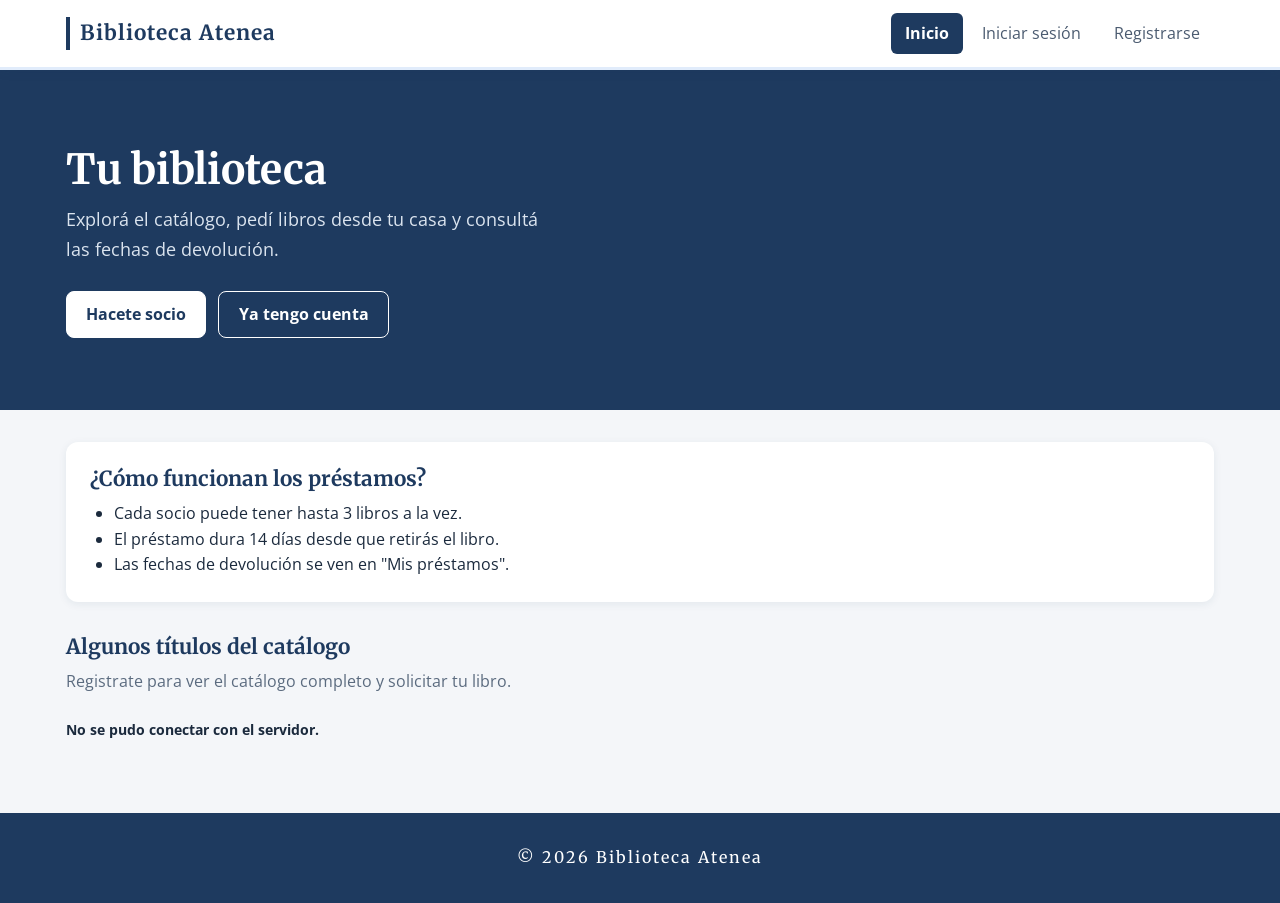
==== index.html @ a040dfe0 "TPI Biblioteca Atenea - Sistema de alquiler y préstamo de libros" ====
<!DOCTYPE html>
<html lang="es">
<head>
    <meta charset="UTF-8">
    <meta name="viewport" content="width=device-width, initial-scale=1.0">
    <title>Biblioteca Atenea - Préstamo de libros</title>
    <link href="https://fonts.googleapis.com/css2?family=Merriweather:wght@400;700&family=Open+Sans:wght@400;600;700&display=swap" rel="stylesheet">
    <link rel="stylesheet" href="css/styles.css">
</head>
<body>
    <header id="encabezado" class="encabezado"></header>

    <main>
        <section class="hero">
            <div class="contenedor">
                <h1>Tu biblioteca</h1>
                <p>Explorá el catálogo, pedí libros desde tu casa y consultá las fechas de devolución.</p>
                <div id="acciones" class="hero-acciones">
                    <a class="btn btn-acento" href="registro.html">Hacete socio</a>
                    <a class="btn btn-claro" href="login.html">Ya tengo cuenta</a>
                </div>
            </div>
        </section>

        <div class="contenedor">
            <section class="panel info-prestamos">
                <h2>¿Cómo funcionan los préstamos?</h2>
                <ul class="lista">
                    <li>Cada socio puede tener hasta 3 libros a la vez.</li>
                    <li>El préstamo dura 14 días desde que retirás el libro.</li>
                    <li>Las fechas de devolución se ven en "Mis préstamos".</li>
                </ul>
            </section>

            <section class="seccion">
                <h2>Algunos títulos del catálogo</h2>
                <p class="texto-suave">Registrate para ver el catálogo completo y solicitar tu libro.</p>
                <div id="destacados" class="grilla-libros"></div>
            </section>
        </div>
    </main>

    <div id="mensaje" class="mensaje oculto"></div>

    <footer class="pie">
        <p>&copy; 2026 Biblioteca Atenea</p>
    </footer>

    <script src="js/config.js"></script>
    <script src="js/api.js"></script>
    <script src="js/auth.js"></script>
    <script src="js/ui.js"></script>
    <script src="js/paginas/inicio.js"></script>
</body>
</html>
---- css/styles.css ----
/* Estilos generales - Biblioteca Atenea */

/* reset */
* {
    margin: 0;
    padding: 0;
    box-sizing: border-box;
}

body {
    font-family: 'Open Sans', Arial, Helvetica, sans-serif;
    font-size: 1rem;
    line-height: 1.6;
    color: #1b2a3d;
    background-color: #f4f6f9;
    min-height: 100vh;
    display: flex;
    flex-direction: column;
}

main {
    flex: 1;
    padding-bottom: 2rem;
}

h1, h2, h3 {
    font-family: 'Merriweather', Georgia, serif;
    color: #1e3a5f;
    line-height: 1.3;
    margin-bottom: 0.5rem;
}

h1 { font-size: 1.9rem; }
h2 { font-size: 1.3rem; }
h3 { font-size: 1.1rem; }

p {
    margin-bottom: 0.5rem;
}

a {
    color: #1e3a5f;
}

img {
    max-width: 100%;
}

input, select, button {
    font-family: inherit;
    font-size: 1rem;
}

/* clases de ayuda */
.oculto {
    display: none !important;
}

.texto-suave {
    color: #5b6b7f;
}

.centrado {
    text-align: center;
    margin-top: 1rem;
}

.contenedor {
    width: 100%;
    max-width: 1180px;
    margin: 0 auto;
    padding: 0 1rem;
}

/* encabezado y menú */
.encabezado {
    background-color: #ffffff;
    color: #1e3a5f;
    position: sticky;
    top: 0;
    z-index: 10;
    border-bottom: 3px solid #e1ecfb;
    box-shadow: 0 2px 10px rgba(30, 58, 95, 0.08);
}

.barra-superior {
    display: flex;
    flex-wrap: wrap;
    justify-content: space-between;
    align-items: center;
    min-height: 4.2rem;
}

.logo {
    color: #1e3a5f;
    text-decoration: none;
    font-family: 'Merriweather', Georgia, serif;
    font-size: 1.3rem;
    font-weight: bold;
    letter-spacing: 1px;
    border-left: 4px solid #1e3a5f;
    padding-left: 0.6rem;
}

.btn-menu {
    background: none;
    border: 1px solid #1e3a5f;
    color: #1e3a5f;
    padding: 0.4rem 0.8rem;
    border-radius: 6px;
    cursor: pointer;
}

/* en celular el menú está oculto hasta tocar el botón */
.menu {
    display: none;
    width: 100%;
    padding-bottom: 1rem;
}

.menu.abierto {
    display: block;
}

.menu ul {
    list-style: none;
}

.menu a {
    display: block;
    padding: 0.5rem 0.9rem;
    color: #4b5b70;
    text-decoration: none;
    border-radius: 6px;
    transition: background-color 0.2s, color 0.2s;
}

.menu a:hover {
    background-color: #eef2f7;
    color: #1e3a5f;
}

.menu a.activo {
    background-color: #1e3a5f;
    color: #ffffff;
    font-weight: bold;
}

.usuario {
    display: flex;
    justify-content: space-between;
    align-items: center;
    gap: 0.75rem;
    margin-top: 0.75rem;
    padding-top: 0.75rem;
    border-top: 1px solid #e1ecfb;
    font-size: 0.9rem;
}

/* en pantallas grandes el menú queda en una sola fila */
@media (min-width: 900px) {
    .btn-menu {
        display: none;
    }

    .menu {
        display: flex;
        width: auto;
        align-items: center;
        gap: 1.5rem;
        padding: 0;
    }

    .menu ul {
        display: flex;
        gap: 0.25rem;
    }

    .usuario {
        margin: 0;
        padding: 0 0 0 1.5rem;
        border-top: none;
        border-left: 1px solid #e1ecfb;
    }
}

/* botones */
.btn {
    display: inline-block;
    padding: 0.6rem 1.2rem;
    border: 1px solid #1e3a5f;
    border-radius: 8px;
    background-color: #1e3a5f;
    color: #ffffff;
    font-weight: bold;
    text-decoration: none;
    text-align: center;
    cursor: pointer;
    transition: background-color 0.2s, transform 0.2s, box-shadow 0.2s;
}

.btn:hover {
    background-color: #1e3a5f;
    transform: translateY(-2px);
    box-shadow: 0 4px 10px rgba(30, 58, 95, 0.15);
}

.btn:disabled {
    opacity: 0.55;
    cursor: not-allowed;
    transform: none;
    box-shadow: none;
}

.btn-secundario {
    background-color: #ffffff;
    color: #1e3a5f;
    border-color: #cfd8e3;
}

.btn-secundario:hover {
    background-color: #eef2f7;
}

.btn-acento {
    background-color: #ffffff;
    border-color: #ffffff;
    color: #1e3a5f;
}

.btn-acento:hover {
    background-color: #d0e0f7;
}

.btn-claro {
    background: none;
    border-color: #1e3a5f;
    color: #1e3a5f;
}

.btn-claro:hover {
    background-color: #1e3a5f;
    color: #ffffff;
}

/* botón de eliminar: borde verde oscuro para diferenciarlo de los demás */
.btn-peligro {
    background-color: #ffffff;
    border-color: #1b2a3d;
    color: #1b2a3d;
}

.btn-peligro:hover {
    background-color: #1b2a3d;
    color: #ffffff;
}

.btn-chico {
    padding: 0.3rem 0.7rem;
    font-size: 0.85rem;
}

.btn-bloque {
    width: 100%;
}

.botones {
    display: flex;
    flex-wrap: wrap;
    gap: 0.5rem;
}

/* paneles y estructura de páginas */
.panel {
    background-color: #ffffff;
    border-radius: 12px;
    padding: 1.5rem;
    margin-bottom: 1.25rem;
    box-shadow: 0 2px 8px rgba(30, 58, 95, 0.08);
}

/* login y registro: tarjeta centrada con una franja de color arriba */
.panel-form {
    max-width: 440px;
    margin: 3rem auto;
    border-top: 5px solid #1e3a5f;
    box-shadow: 0 8px 24px rgba(30, 58, 95, 0.12);
}

.panel-form h1 {
    text-align: center;
}

.panel-angosto {
    max-width: 720px;
    margin: 2rem auto;
}

.cabecera {
    margin: 2rem 0 1.25rem;
    padding-bottom: 1rem;
    border-bottom: 2px solid #e1ecfb;
}

.cabecera-con-controles {
    display: flex;
    flex-wrap: wrap;
    justify-content: space-between;
    align-items: flex-end;
    gap: 1rem;
}

.seccion {
    margin: 2rem 0;
}

.dos-columnas {
    display: grid;
    grid-template-columns: 1fr;
    gap: 1.25rem;
    align-items: start;
}

@media (min-width: 960px) {
    .dos-columnas {
        grid-template-columns: 340px 1fr;
    }
}

/* formularios */
.formulario {
    display: flex;
    flex-direction: column;
    gap: 0.4rem;
}

.formulario label,
.campo label {
    font-weight: 600;
    font-size: 0.9rem;
    color: #1e3a5f;
}

.formulario input,
.formulario select,
.campo input,
.campo select,
.acciones select {
    width: 100%;
    padding: 0.6rem 0.8rem;
    border: 1px solid #cfd8e3;
    border-radius: 8px;
    background-color: #ffffff;
    margin-bottom: 0.5rem;
    transition: border-color 0.2s, box-shadow 0.2s;
}

.acciones select {
    width: auto;
    margin: 0;
    padding: 0.35rem 0.6rem;
}

input:focus,
select:focus {
    outline: none;
    border-color: #1e3a5f;
    box-shadow: 0 0 0 3px rgba(30, 58, 95, 0.2);
}

.check {
    display: flex;
    align-items: center;
    gap: 0.5rem;
    cursor: pointer;
}

.formulario .check input {
    width: auto;
    margin: 0;
}

.error {
    color: #1b2a3d;
    font-size: 0.9rem;
    font-weight: bold;
}

.nota {
    background-color: #eef2f7;
    border-left: 4px solid #9db4d3;
    border-radius: 6px;
    padding: 0.6rem 0.9rem;
    font-size: 0.9rem;
}

/* barra de filtros: una columna en celular, varias en pantallas grandes */
.filtros {
    display: grid;
    grid-template-columns: 1fr;
    gap: 0.75rem;
    align-items: end;
    background-color: #ffffff;
    border-radius: 12px;
    padding: 1rem 1.25rem;
    margin-bottom: 1.5rem;
    box-shadow: 0 2px 8px rgba(30, 58, 95, 0.08);
}

.filtros .campo input,
.filtros .campo select {
    margin-bottom: 0;
}

@media (min-width: 640px) {
    .filtros {
        grid-template-columns: 1fr 1fr;
    }

    .campo-busqueda {
        grid-column: 1 / 3;
    }
}

@media (min-width: 1024px) {
    .filtros {
        grid-template-columns: 2fr 1fr 1fr auto auto;
    }

    .campo-busqueda {
        grid-column: auto;
    }
}

/* inicio */
.hero {
    background-color: #1e3a5f;
    color: #ffffff;
    padding: 4.5rem 0;
}

.hero h1 {
    color: #ffffff;
    font-size: 2.6rem;
}

.hero p {
    max-width: 50ch;
    font-size: 1.15rem;
    color: #dbe4ef;
}

/* sobre el fondo azul de la portada el botón va en blanco */
.hero .btn-claro {
    border-color: #ffffff;
    color: #ffffff;
}

.hero .btn-claro:hover {
    background-color: #ffffff;
    color: #1e3a5f;
}

.hero-acciones {
    display: flex;
    flex-wrap: wrap;
    gap: 0.75rem;
    margin-top: 1.75rem;
}

.info-prestamos {
    margin-top: 2rem;
}

.info-prestamos .lista {
    margin-bottom: 0;
}

/* cards de libros */
.grilla-libros {
    display: grid;
    grid-template-columns: repeat(auto-fill, minmax(200px, 1fr));
    gap: 1.5rem;
    margin-bottom: 2rem;
}

.card {
    display: flex;
    flex-direction: column;
    background-color: #ffffff;
    border-radius: 12px;
    overflow: hidden;
    box-shadow: 0 2px 8px rgba(30, 58, 95, 0.1);
    transition: transform 0.2s, box-shadow 0.2s;
}

.card:hover {
    transform: translateY(-5px);
    box-shadow: 0 10px 20px rgba(30, 58, 95, 0.18);
}

.portada {
    width: 100%;
    height: 280px;
    object-fit: cover;
    background-color: #e8edf3;
}

.portada-chica {
    width: 96px;
    height: 144px;
    object-fit: cover;
    border-radius: 6px;
    box-shadow: 0 4px 10px rgba(30, 58, 95, 0.2);
}

.portada-mini {
    width: 48px;
    height: 72px;
    object-fit: cover;
    border-radius: 4px;
    box-shadow: 0 2px 5px rgba(30, 58, 95, 0.2);
}

.card-cuerpo {
    display: flex;
    flex-direction: column;
    gap: 0.3rem;
    flex: 1;
    padding: 1rem;
}

.card-cuerpo h2,
.card-cuerpo h3 {
    font-size: 1rem;
    margin: 0;
}

/* separa los libros destacados de la frase de arriba */
.seccion .grilla-libros {
    margin-top: 1.5rem;
}

/* en la portada se muestran 4 libros: en pantallas grandes ocupan todo el ancho */
@media (min-width: 900px) {
    .seccion .grilla-libros {
        grid-template-columns: repeat(4, 1fr);
        gap: 2rem;
    }

    .seccion .portada {
        height: 370px;
    }
}

.card-cuerpo .btn {
    margin-top: auto;
    padding: 0.55rem 0.5rem;
    font-size: 0.9rem;
}

.autor {
    color: #5b6b7f;
    font-size: 0.9rem;
    margin: 0;
}

.dato {
    font-size: 0.8rem;
    color: #8a97a8;
    text-transform: uppercase;
    letter-spacing: 0.5px;
}

.disponibilidad {
    align-self: flex-start;
    padding: 0.15rem 0.7rem;
    border-radius: 999px;
    font-size: 0.78rem;
    font-weight: bold;
    margin: 0.3rem 0 0.6rem;
}

.disponibilidad.si {
    background-color: #e1ecfb;
    color: #1e3a5f;
}

.disponibilidad.no {
    background-color: #1e3a5f;
    color: #ffffff;
}

/* etiquetas de estado de préstamo */
.estado {
    display: inline-block;
    padding: 0.15rem 0.7rem;
    border-radius: 999px;
    font-size: 0.78rem;
    font-weight: bold;
    background-color: #eef2f7;
}

/* mismos colores que el gráfico de estados del dashboard */
.estado.solicitado { background-color: #dbeafe; color: #1d4ed8; }
.estado.en-prestamo { background-color: #fef3c7; color: #b45309; }
.estado.devuelto { background-color: #ccfbf1; color: #0f766e; }
.estado.vencido { background-color: #fee2e2; color: #b91c1c; }

.rol {
    padding: 0.15rem 0.7rem;
    border-radius: 999px;
    font-size: 0.78rem;
    font-weight: bold;
    background-color: #eef2f7;
}

.rol-admin {
    background-color: #eef2f7;
    color: #1e3a5f;
}

/* ventana modal */
.modal {
    position: fixed;
    top: 0;
    left: 0;
    width: 100%;
    height: 100%;
    background-color: rgba(30, 58, 95, 0.65);
    display: flex;
    justify-content: center;
    align-items: center;
    padding: 1rem;
    z-index: 20;
}

.modal-contenido {
    background-color: #ffffff;
    border-radius: 14px;
    border-top: 5px solid #9db4d3;
    padding: 1.75rem;
    width: 100%;
    max-width: 520px;
    box-shadow: 0 15px 40px rgba(30, 58, 95, 0.3);
}

.detalle {
    display: flex;
    gap: 1.25rem;
    margin: 1rem 0;
}

.modal-botones {
    display: flex;
    justify-content: flex-end;
    flex-wrap: wrap;
    gap: 0.5rem;
    margin-top: 1rem;
}

/* tablas: con pantallas chicas se desplazan hacia el costado */
.tabla-contenedor {
    overflow-x: auto;
    padding: 0;
}

.tabla {
    width: 100%;
    border-collapse: collapse;
    font-size: 0.92rem;
}

.tabla th,
.tabla td {
    padding: 0.8rem 1rem;
    text-align: left;
    border-bottom: 1px solid #e8edf3;
    vertical-align: middle;
}

.tabla th {
    background-color: #e8edf3;
    color: #1e3a5f;
    font-size: 0.75rem;
    text-transform: uppercase;
    letter-spacing: 0.5px;
}

/* filas intercaladas para leer mejor la tabla */
.tabla tbody tr:nth-child(even) {
    background-color: #f4f6f9;
}

.tabla tbody tr:hover {
    background-color: #eef2f7;
}

.tabla small {
    color: #5b6b7f;
}

.celda-libro {
    display: flex;
    align-items: center;
    gap: 0.75rem;
}

.acciones {
    white-space: nowrap;
}

/* indicadores (dashboard y mis préstamos) */
.indicadores {
    display: grid;
    grid-template-columns: repeat(auto-fit, minmax(160px, 1fr));
    gap: 1rem;
    margin-bottom: 1.5rem;
}

.indicador {
    display: flex;
    flex-direction: column;
    background-color: #ffffff;
    border-radius: 12px;
    border-top: 4px solid #1e3a5f;
    padding: 1rem 1.25rem;
    color: #5b6b7f;
    font-size: 0.85rem;
    box-shadow: 0 6px 16px rgba(30, 58, 95, 0.12);
    transition: transform 0.25s, box-shadow 0.25s;
}

/* efecto flotante: al pasar el mouse la tarjeta sube y la sombra crece */
.indicador:hover {
    transform: translateY(-6px);
    box-shadow: 0 14px 28px rgba(30, 58, 95, 0.2);
}

.indicador .numero {
    font-family: 'Merriweather', Georgia, serif;
    font-size: 2rem;
    font-weight: bold;
    color: #1e3a5f;
}

/* en el dashboard cada indicador tiene su color */
#indicadores .indicador:nth-child(1) { border-top-color: #1e3a5f; }
#indicadores .indicador:nth-child(2) { border-top-color: #3b82f6; }
#indicadores .indicador:nth-child(3) { border-top-color: #f59e0b; }
#indicadores .indicador:nth-child(4) { border-top-color: #14b8a6; }
#indicadores .indicador:nth-child(5) { border-top-color: #ef4444; }
#indicadores .indicador:nth-child(6) { border-top-color: #8b5cf6; }

.indicador.alerta .numero {
    color: #ef4444;
}

/* colores de los gráficos */
.color-1 { background-color: #1e3a5f; }
.color-2 { background-color: #3b82f6; }
.color-3 { background-color: #14b8a6; }
.color-4 { background-color: #f59e0b; }
.color-5 { background-color: #ef4444; }
.color-6 { background-color: #8b5cf6; }

/* gráficos */
.graficos {
    display: grid;
    grid-template-columns: 1fr;
    gap: 1.25rem;
}

@media (min-width: 900px) {
    .graficos {
        grid-template-columns: 1fr 1fr;
    }

    .grafico-ancho {
        grid-column: 1 / 3;
    }
}

.grafico {
    margin-top: 1rem;
}

/* 1) columnas verticales: estados de los préstamos */
.columnas {
    display: flex;
    justify-content: space-around;
    align-items: flex-end;
    gap: 0.75rem;
    height: 260px;
}

.columna-item {
    flex: 1;
    display: flex;
    flex-direction: column;
    align-items: center;
    height: 100%;
    color: inherit;
    text-decoration: none;
    border-radius: 8px;
    padding: 0.3rem;
    transition: background-color 0.2s;
}

.columna-item:hover {
    background-color: #eef2f7;
}

.columna-valor {
    font-weight: bold;
    font-size: 1.1rem;
    color: #1e3a5f;
}

/* el fondo ocupa el alto libre y la columna crece desde abajo */
.columna-fondo {
    flex: 1;
    width: 100%;
    max-width: 60px;
    display: flex;
    flex-direction: column;
    justify-content: flex-end;
    align-items: center;
    gap: 0.3rem;
    margin-bottom: 0.3rem;
}

.columna {
    width: 100%;
    border-radius: 8px 8px 0 0;
}

.columna.solicitado { background-color: #3b82f6; }
.columna.en-prestamo { background-color: #f59e0b; }
.columna.devuelto { background-color: #14b8a6; }
.columna.vencido { background-color: #ef4444; }

.columna-nombre {
    font-size: 0.85rem;
    text-align: center;
}

.columna-nombre small {
    display: block;
    color: #5b6b7f;
}

/* 2) barra apilada con leyenda: préstamos por género */
.apilada {
    display: flex;
    height: 2.5rem;
    border-radius: 8px;
    overflow: hidden;
    margin-bottom: 1.25rem;
}

.leyenda {
    list-style: none;
    display: grid;
    grid-template-columns: 1fr 1fr;
    gap: 0.5rem 1rem;
    font-size: 0.9rem;
}

.leyenda li {
    display: flex;
    align-items: center;
    gap: 0.5rem;
}

.punto {
    width: 0.9rem;
    height: 0.9rem;
    border-radius: 50%;
    flex-shrink: 0;
}

/* 3) ranking con barras horizontales: libros más pedidos */
.ranking-fila {
    display: grid;
    grid-template-columns: 2rem 11rem 1fr 3rem;
    align-items: center;
    gap: 0.75rem;
    padding: 0.45rem 0;
}

.ranking-pos {
    width: 2rem;
    height: 2rem;
    line-height: 2rem;
    border-radius: 50%;
    color: #ffffff;
    font-weight: bold;
    text-align: center;
}

.barra-nombre {
    font-size: 0.9rem;
}

.barra-fondo {
    display: block;
    height: 1.4rem;
    background-color: #eef2f7;
    border-radius: 999px;
    overflow: hidden;
}

.barra {
    display: block;
    height: 100%;
    border-radius: 999px;
}

.barra-valor {
    font-weight: bold;
    font-size: 0.9rem;
    color: #1e3a5f;
}

/* mis préstamos */
.pestanas {
    display: flex;
    gap: 0.25rem;
    border-bottom: 2px solid #e1ecfb;
    margin-bottom: 1.25rem;
}

.pestana {
    background: none;
    border: none;
    border-bottom: 3px solid transparent;
    margin-bottom: -2px;
    padding: 0.6rem 1rem;
    font-weight: bold;
    color: #5b6b7f;
    cursor: pointer;
    transition: color 0.2s, border-color 0.2s;
}

.pestana:hover {
    color: #1e3a5f;
}

.pestana.activa {
    color: #1e3a5f;
    border-bottom-color: #9db4d3;
}

.lista-prestamos {
    display: grid;
    grid-template-columns: 1fr;
    gap: 1rem;
    margin-bottom: 2rem;
}

@media (min-width: 768px) {
    .lista-prestamos {
        grid-template-columns: repeat(2, 1fr);
    }
}

.tarjeta-prestamo {
    display: flex;
    gap: 1rem;
    background-color: #ffffff;
    border-left: 6px solid #e1ecfb;
    border-radius: 12px;
    padding: 1.1rem;
    box-shadow: 0 2px 8px rgba(30, 58, 95, 0.08);
}

.tarjeta-prestamo p {
    margin: 0.2rem 0;
    font-size: 0.9rem;
}

.borde-solicitado { border-left-color: #3b82f6; }
.borde-en-prestamo { border-left-color: #f59e0b; }
.borde-devuelto { border-left-color: #14b8a6; }
.borde-vencido { border-left-color: #ef4444; }

.aviso {
    font-weight: bold;
}

.aviso.ok { color: #1e3a5f; }
.aviso.alerta { color: #4a6a94; }
.aviso.peligro { color: #1b2a3d; }

/* mensajes de carga, vacío y avisos */
.cargando,
.vacio {
    grid-column: 1 / -1;
    padding: 2.5rem 1rem;
    text-align: center;
    color: #5b6b7f;
}

.vacio {
    border: 2px dashed #cfd8e3;
    border-radius: 12px;
}

.mensaje {
    position: fixed;
    right: 1rem;
    bottom: 1rem;
    max-width: 420px;
    padding: 0.9rem 1.2rem;
    border-radius: 10px;
    color: #ffffff;
    font-weight: 600;
    z-index: 30;
    box-shadow: 0 8px 20px rgba(30, 58, 95, 0.25);
}

.mensaje-ok { background-color: #1e3a5f; }
.mensaje-error { background-color: #1b2a3d; }
.mensaje-alerta { background-color: #1e3a5f; }

/* setup */
.lista {
    margin: 0.5rem 0 1rem 1.5rem;
}

.registro {
    list-style: none;
    margin-top: 1rem;
    padding: 1rem;
    max-height: 340px;
    overflow: auto;
    background-color: #1b2a3d;
    color: #eef2f7;
    border-radius: 8px;
    font-family: Consolas, monospace;
    font-size: 0.85rem;
}

/* pie */
.pie {
    background-color: #1e3a5f;
    color: #ffffff;
    text-align: center;
    padding: 2rem 0;
}

.pie p {
    margin: 0;
    font-family: 'Merriweather', Georgia, serif;
    font-size: 1rem;
    letter-spacing: 2px;
}

/* ajustes para celulares chicos */
@media (max-width: 480px) {
    .hero {
        padding: 3rem 0;
    }

    .hero h1 {
        font-size: 1.9rem;
    }

    .grilla-libros {
        grid-template-columns: repeat(2, 1fr);
        gap: 0.75rem;
    }

    .portada {
        height: 200px;
    }

    .ranking-fila {
        grid-template-columns: 2rem 6rem 1fr 2rem;
    }

    .leyenda {
        grid-template-columns: 1fr;
    }

    .detalle {
        flex-direction: column;
    }
}
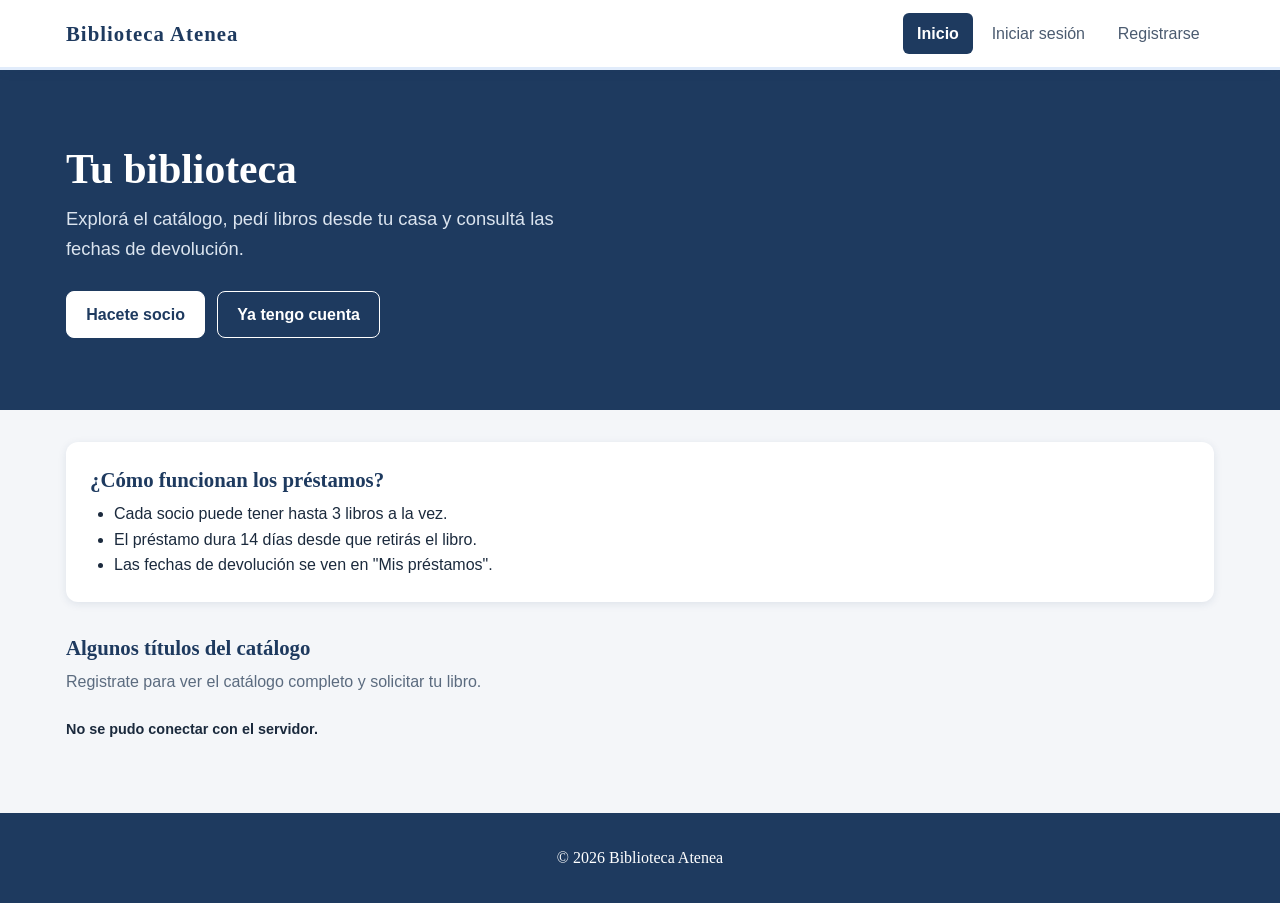
==== commit 8fb6eb54: "Saco Google Fonts" ====
--- a/index.html
+++ b/index.html
@@ -4,7 +4,6 @@
     <meta charset="UTF-8">
     <meta name="viewport" content="width=device-width, initial-scale=1.0">
     <title>Biblioteca Atenea - Préstamo de libros</title>
-    <link href="https://fonts.googleapis.com/css2?family=Merriweather:wght@400;700&family=Open+Sans:wght@400;600;700&display=swap" rel="stylesheet">
     <link rel="stylesheet" href="css/styles.css">
 </head>
 <body>
--- a/css/styles.css
+++ b/css/styles.css
@@ -8,7 +8,7 @@
 }
 
 body {
-    font-family: 'Open Sans', Arial, Helvetica, sans-serif;
+    font-family: Arial, Helvetica, sans-serif;
     font-size: 1rem;
     line-height: 1.6;
     color: #1b2a3d;
@@ -24,7 +24,7 @@
 }
 
 h1, h2, h3 {
-    font-family: 'Merriweather', Georgia, serif;
+    font-family: Georgia, 'Times New Roman', serif;
     color: #1e3a5f;
     line-height: 1.3;
     margin-bottom: 0.5rem;
@@ -94,12 +94,10 @@
 .logo {
     color: #1e3a5f;
     text-decoration: none;
-    font-family: 'Merriweather', Georgia, serif;
+    font-family: Georgia, 'Times New Roman', serif;
     font-size: 1.3rem;
     font-weight: bold;
     letter-spacing: 1px;
-    border-left: 4px solid #1e3a5f;
-    padding-left: 0.6rem;
 }
 
 .btn-menu {
@@ -132,7 +130,6 @@
     color: #4b5b70;
     text-decoration: none;
     border-radius: 6px;
-    transition: background-color 0.2s, color 0.2s;
 }
 
 .menu a:hover {
@@ -196,20 +193,16 @@
     text-decoration: none;
     text-align: center;
     cursor: pointer;
-    transition: background-color 0.2s, transform 0.2s, box-shadow 0.2s;
+    transition: background-color 0.2s;
 }
 
 .btn:hover {
-    background-color: #1e3a5f;
-    transform: translateY(-2px);
-    box-shadow: 0 4px 10px rgba(30, 58, 95, 0.15);
+    background-color: #2c5282;
 }
 
 .btn:disabled {
     opacity: 0.55;
     cursor: not-allowed;
-    transform: none;
-    box-shadow: none;
 }
 
 .btn-secundario {
@@ -243,7 +236,7 @@
     color: #ffffff;
 }
 
-/* botón de eliminar: borde verde oscuro para diferenciarlo de los demás */
+/* botón de eliminar: blanco con borde oscuro para diferenciarlo de los demás */
 .btn-peligro {
     background-color: #ffffff;
     border-color: #1b2a3d;
@@ -271,35 +264,34 @@
 }
 
 /* paneles y estructura de páginas */
-.panel {
+.panel,
+.filtros,
+.card,
+.indicador,
+.tarjeta-prestamo,
+.modal-contenido {
     background-color: #ffffff;
     border-radius: 12px;
+    box-shadow: 0 2px 8px rgba(30, 58, 95, 0.1);
+}
+
+.panel {
     padding: 1.5rem;
     margin-bottom: 1.25rem;
-    box-shadow: 0 2px 8px rgba(30, 58, 95, 0.08);
-}
-
-/* login y registro: tarjeta centrada con una franja de color arriba */
+}
+
+/* login y registro: tarjeta centrada */
 .panel-form {
     max-width: 440px;
     margin: 3rem auto;
-    border-top: 5px solid #1e3a5f;
-    box-shadow: 0 8px 24px rgba(30, 58, 95, 0.12);
 }
 
 .panel-form h1 {
     text-align: center;
 }
 
-.panel-angosto {
-    max-width: 720px;
-    margin: 2rem auto;
-}
-
 .cabecera {
     margin: 2rem 0 1.25rem;
-    padding-bottom: 1rem;
-    border-bottom: 2px solid #e1ecfb;
 }
 
 .cabecera-con-controles {
@@ -352,7 +344,6 @@
     border-radius: 8px;
     background-color: #ffffff;
     margin-bottom: 0.5rem;
-    transition: border-color 0.2s, box-shadow 0.2s;
 }
 
 .acciones select {
@@ -365,7 +356,6 @@
 select:focus {
     outline: none;
     border-color: #1e3a5f;
-    box-shadow: 0 0 0 3px rgba(30, 58, 95, 0.2);
 }
 
 .check {
@@ -400,11 +390,8 @@
     grid-template-columns: 1fr;
     gap: 0.75rem;
     align-items: end;
-    background-color: #ffffff;
-    border-radius: 12px;
     padding: 1rem 1.25rem;
     margin-bottom: 1.5rem;
-    box-shadow: 0 2px 8px rgba(30, 58, 95, 0.08);
 }
 
 .filtros .campo input,
@@ -487,10 +474,7 @@
 .card {
     display: flex;
     flex-direction: column;
-    background-color: #ffffff;
-    border-radius: 12px;
     overflow: hidden;
-    box-shadow: 0 2px 8px rgba(30, 58, 95, 0.1);
     transition: transform 0.2s, box-shadow 0.2s;
 }
 
@@ -511,7 +495,6 @@
     height: 144px;
     object-fit: cover;
     border-radius: 6px;
-    box-shadow: 0 4px 10px rgba(30, 58, 95, 0.2);
 }
 
 .portada-mini {
@@ -519,7 +502,6 @@
     height: 72px;
     object-fit: cover;
     border-radius: 4px;
-    box-shadow: 0 2px 5px rgba(30, 58, 95, 0.2);
 }
 
 .card-cuerpo {
@@ -568,31 +550,12 @@
 .dato {
     font-size: 0.8rem;
     color: #8a97a8;
-    text-transform: uppercase;
-    letter-spacing: 0.5px;
-}
-
-.disponibilidad {
-    align-self: flex-start;
-    padding: 0.15rem 0.7rem;
-    border-radius: 999px;
-    font-size: 0.78rem;
-    font-weight: bold;
-    margin: 0.3rem 0 0.6rem;
-}
-
-.disponibilidad.si {
-    background-color: #e1ecfb;
-    color: #1e3a5f;
-}
-
-.disponibilidad.no {
-    background-color: #1e3a5f;
-    color: #ffffff;
-}
-
-/* etiquetas de estado de préstamo */
-.estado {
+}
+
+/* etiquetas redondeadas: disponibilidad, estado y rol */
+.disponibilidad,
+.estado,
+.rol {
     display: inline-block;
     padding: 0.15rem 0.7rem;
     border-radius: 999px;
@@ -601,19 +564,26 @@
     background-color: #eef2f7;
 }
 
+.disponibilidad {
+    align-self: flex-start;
+    margin: 0.3rem 0 0.6rem;
+}
+
+.disponibilidad.si {
+    background-color: #e1ecfb;
+    color: #1e3a5f;
+}
+
+.disponibilidad.no {
+    background-color: #1e3a5f;
+    color: #ffffff;
+}
+
 /* mismos colores que el gráfico de estados del dashboard */
 .estado.solicitado { background-color: #dbeafe; color: #1d4ed8; }
 .estado.en-prestamo { background-color: #fef3c7; color: #b45309; }
 .estado.devuelto { background-color: #ccfbf1; color: #0f766e; }
 .estado.vencido { background-color: #fee2e2; color: #b91c1c; }
-
-.rol {
-    padding: 0.15rem 0.7rem;
-    border-radius: 999px;
-    font-size: 0.78rem;
-    font-weight: bold;
-    background-color: #eef2f7;
-}
 
 .rol-admin {
     background-color: #eef2f7;
@@ -636,9 +606,6 @@
 }
 
 .modal-contenido {
-    background-color: #ffffff;
-    border-radius: 14px;
-    border-top: 5px solid #9db4d3;
     padding: 1.75rem;
     width: 100%;
     max-width: 520px;
@@ -684,20 +651,11 @@
     color: #1e3a5f;
     font-size: 0.75rem;
     text-transform: uppercase;
-    letter-spacing: 0.5px;
 }
 
 /* filas intercaladas para leer mejor la tabla */
 .tabla tbody tr:nth-child(even) {
     background-color: #f4f6f9;
-}
-
-.tabla tbody tr:hover {
-    background-color: #eef2f7;
-}
-
-.tabla small {
-    color: #5b6b7f;
 }
 
 .celda-libro {
@@ -721,24 +679,14 @@
 .indicador {
     display: flex;
     flex-direction: column;
-    background-color: #ffffff;
-    border-radius: 12px;
     border-top: 4px solid #1e3a5f;
     padding: 1rem 1.25rem;
     color: #5b6b7f;
     font-size: 0.85rem;
-    box-shadow: 0 6px 16px rgba(30, 58, 95, 0.12);
-    transition: transform 0.25s, box-shadow 0.25s;
-}
-
-/* efecto flotante: al pasar el mouse la tarjeta sube y la sombra crece */
-.indicador:hover {
-    transform: translateY(-6px);
-    box-shadow: 0 14px 28px rgba(30, 58, 95, 0.2);
 }
 
 .indicador .numero {
-    font-family: 'Merriweather', Georgia, serif;
+    font-family: Georgia, 'Times New Roman', serif;
     font-size: 2rem;
     font-weight: bold;
     color: #1e3a5f;
@@ -804,7 +752,6 @@
     text-decoration: none;
     border-radius: 8px;
     padding: 0.3rem;
-    transition: background-color 0.2s;
 }
 
 .columna-item:hover {
@@ -940,11 +887,6 @@
     font-weight: bold;
     color: #5b6b7f;
     cursor: pointer;
-    transition: color 0.2s, border-color 0.2s;
-}
-
-.pestana:hover {
-    color: #1e3a5f;
 }
 
 .pestana.activa {
@@ -968,11 +910,8 @@
 .tarjeta-prestamo {
     display: flex;
     gap: 1rem;
-    background-color: #ffffff;
     border-left: 6px solid #e1ecfb;
-    border-radius: 12px;
     padding: 1.1rem;
-    box-shadow: 0 2px 8px rgba(30, 58, 95, 0.08);
 }
 
 .tarjeta-prestamo p {
@@ -1024,22 +963,9 @@
 .mensaje-error { background-color: #1b2a3d; }
 .mensaje-alerta { background-color: #1e3a5f; }
 
-/* setup */
+/* lista con viñetas de la portada */
 .lista {
     margin: 0.5rem 0 1rem 1.5rem;
-}
-
-.registro {
-    list-style: none;
-    margin-top: 1rem;
-    padding: 1rem;
-    max-height: 340px;
-    overflow: auto;
-    background-color: #1b2a3d;
-    color: #eef2f7;
-    border-radius: 8px;
-    font-family: Consolas, monospace;
-    font-size: 0.85rem;
 }
 
 /* pie */
@@ -1052,9 +978,8 @@
 
 .pie p {
     margin: 0;
-    font-family: 'Merriweather', Georgia, serif;
+    font-family: Georgia, 'Times New Roman', serif;
     font-size: 1rem;
-    letter-spacing: 2px;
 }
 
 /* ajustes para celulares chicos */
